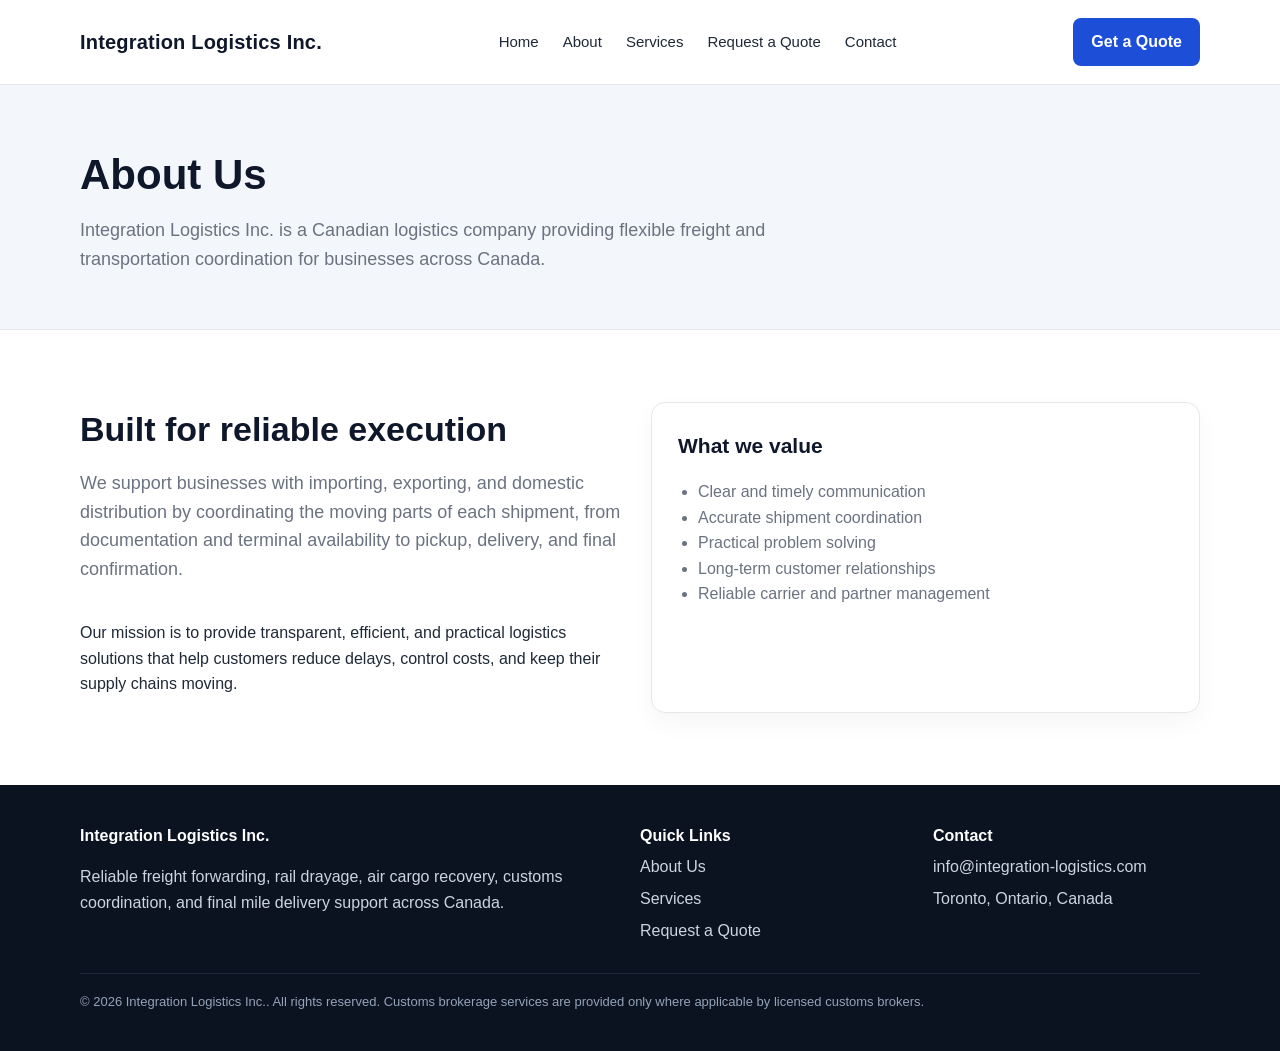
==== about.html @ 7c5bf831 "Add files via upload" ====
<!doctype html>
<html lang="en">
<head>
  <meta charset="utf-8">
  <meta name="viewport" content="width=device-width, initial-scale=1">
  <title>About Us | Integration Logistics Inc.</title>
  <meta name="description" content="Canadian freight forwarding, rail drayage, air cargo recovery, customs coordination, and final mile delivery solutions.">
  <link rel="stylesheet" href="styles.css">
</head>
<body>
<header class="header">
  <div class="container nav">
    <a class="logo" href="index.html">Integration Logistics Inc.</a>
    <nav class="menu">
      <a href="index.html">Home</a>
      <a href="about.html">About</a>
      <a href="services.html">Services</a>
      <a href="quote.html">Request a Quote</a>
      <a href="contact.html">Contact</a>
    </nav>
    <a class="btn" href="quote.html">Get a Quote</a>
  </div>
</header>

<section class="page-hero">
  <div class="container">
    <h1>About Us</h1>
    <p>Integration Logistics Inc. is a Canadian logistics company providing flexible freight and transportation coordination for businesses across Canada.</p>
  </div>
</section>
<section class="section">
  <div class="container">
    <div class="grid two">
      <div>
        <div class="section-title">
          <h2>Built for reliable execution</h2>
          <p>We support businesses with importing, exporting, and domestic distribution by coordinating the moving parts of each shipment, from documentation and terminal availability to pickup, delivery, and final confirmation.</p>
        </div>
        <p>Our mission is to provide transparent, efficient, and practical logistics solutions that help customers reduce delays, control costs, and keep their supply chains moving.</p>
      </div>
      <div class="card">
        <h3>What we value</h3>
        <ul>
          <li>Clear and timely communication</li>
          <li>Accurate shipment coordination</li>
          <li>Practical problem solving</li>
          <li>Long-term customer relationships</li>
          <li>Reliable carrier and partner management</li>
        </ul>
      </div>
    </div>
  </div>
</section>

<footer class="footer">
  <div class="container">
    <div class="footer-grid">
      <div>
        <strong>Integration Logistics Inc.</strong>
        <p>Reliable freight forwarding, rail drayage, air cargo recovery, customs coordination, and final mile delivery support across Canada.</p>
      </div>
      <div>
        <strong>Quick Links</strong>
        <a href="about.html">About Us</a>
        <a href="services.html">Services</a>
        <a href="quote.html">Request a Quote</a>
      </div>
      <div>
        <strong>Contact</strong>
        <a href="mailto:info@integration-logistics.com">info@integration-logistics.com</a>
        <span>Toronto, Ontario, Canada</span>
      </div>
    </div>
    <div class="small">© 2026 Integration Logistics Inc.. All rights reserved. Customs brokerage services are provided only where applicable by licensed customs brokers.</div>
  </div>
</footer>
</body>
</html>
---- styles.css ----
:root {
  --text: #1f2937;
  --muted: #6b7280;
  --bg: #ffffff;
  --soft: #f3f6fa;
  --line: #e5e7eb;
  --dark: #0f172a;
  --accent: #1d4ed8;
}
* { box-sizing: border-box; }
body {
  margin: 0;
  font-family: Arial, Helvetica, sans-serif;
  color: var(--text);
  background: var(--bg);
  line-height: 1.6;
}
a { color: inherit; text-decoration: none; }
.container { width: min(1120px, 92%); margin: 0 auto; }
.header {
  position: sticky; top: 0; z-index: 10;
  background: rgba(255,255,255,0.96);
  border-bottom: 1px solid var(--line);
}
.nav { display: flex; align-items: center; justify-content: space-between; padding: 18px 0; gap: 24px; }
.logo { font-weight: 800; letter-spacing: .2px; color: var(--dark); font-size: 20px; }
.menu { display: flex; gap: 24px; align-items: center; font-size: 15px; }
.menu a:hover { color: var(--accent); }
.btn {
  display: inline-block; background: var(--accent); color: white; padding: 11px 18px;
  border-radius: 8px; font-weight: 700; border: 0; cursor: pointer;
}
.btn.secondary { background: white; color: var(--accent); border: 1px solid var(--accent); }
.hero {
  background: linear-gradient(120deg, #0f172a 0%, #1d4ed8 100%);
  color: white; padding: 92px 0;
}
.hero h1 { font-size: clamp(36px, 5vw, 58px); line-height: 1.1; margin: 0 0 20px; max-width: 850px; }
.hero p { font-size: 20px; max-width: 760px; margin-bottom: 30px; color: #e5e7eb; }
.hero-actions { display: flex; gap: 14px; flex-wrap: wrap; }
.hero .btn.secondary { background: transparent; color: white; border-color: rgba(255,255,255,.7); }
.section { padding: 72px 0; }
.section.soft { background: var(--soft); }
.section-title { max-width: 780px; margin-bottom: 36px; }
.section-title h2 { font-size: 34px; margin: 0 0 12px; color: var(--dark); }
.section-title p { color: var(--muted); font-size: 18px; margin: 0; }
.grid { display: grid; grid-template-columns: repeat(3, 1fr); gap: 22px; }
.grid.two { grid-template-columns: repeat(2, 1fr); }
.card {
  background: white; border: 1px solid var(--line); border-radius: 14px; padding: 26px;
  box-shadow: 0 10px 25px rgba(15,23,42,.04);
}
.card h3 { margin: 0 0 10px; color: var(--dark); font-size: 21px; }
.card p, .card li { color: var(--muted); }
.card ul { padding-left: 20px; margin-bottom: 0; }
.band {
  background: var(--dark); color: white; padding: 54px 0;
}
.band .container { display: flex; justify-content: space-between; align-items: center; gap: 24px; flex-wrap: wrap; }
.band h2 { margin: 0 0 8px; font-size: 30px; }
.band p { margin: 0; color: #cbd5e1; }
.page-hero { background: var(--soft); padding: 56px 0; border-bottom: 1px solid var(--line); }
.page-hero h1 { font-size: 42px; margin: 0 0 8px; color: var(--dark); }
.page-hero p { margin: 0; color: var(--muted); font-size: 18px; max-width: 800px; }
.form {
  display: grid; grid-template-columns: repeat(2, 1fr); gap: 16px;
}
.form label { display: block; font-weight: 700; margin-bottom: 6px; }
.form input, .form textarea, .form select {
  width: 100%; border: 1px solid var(--line); border-radius: 8px; padding: 12px;
  font: inherit; background: white;
}
.form textarea { min-height: 140px; }
.full { grid-column: 1 / -1; }
.notice {
  background: #eff6ff; border: 1px solid #bfdbfe; color: #1e3a8a;
  padding: 16px; border-radius: 10px; margin-top: 20px;
}
.footer { background: #0b1220; color: #cbd5e1; padding: 38px 0; }
.footer strong { color: white; }
.footer-grid { display: grid; grid-template-columns: 2fr 1fr 1fr; gap: 26px; }
.footer a { color: #cbd5e1; display: block; margin: 6px 0; }
.small { font-size: 13px; color: #94a3b8; margin-top: 24px; border-top: 1px solid #1e293b; padding-top: 18px; }
@media (max-width: 820px) {
  .menu { display: none; }
  .grid, .grid.two, .footer-grid, .form { grid-template-columns: 1fr; }
  .full { grid-column: auto; }
  .hero { padding: 66px 0; }
}
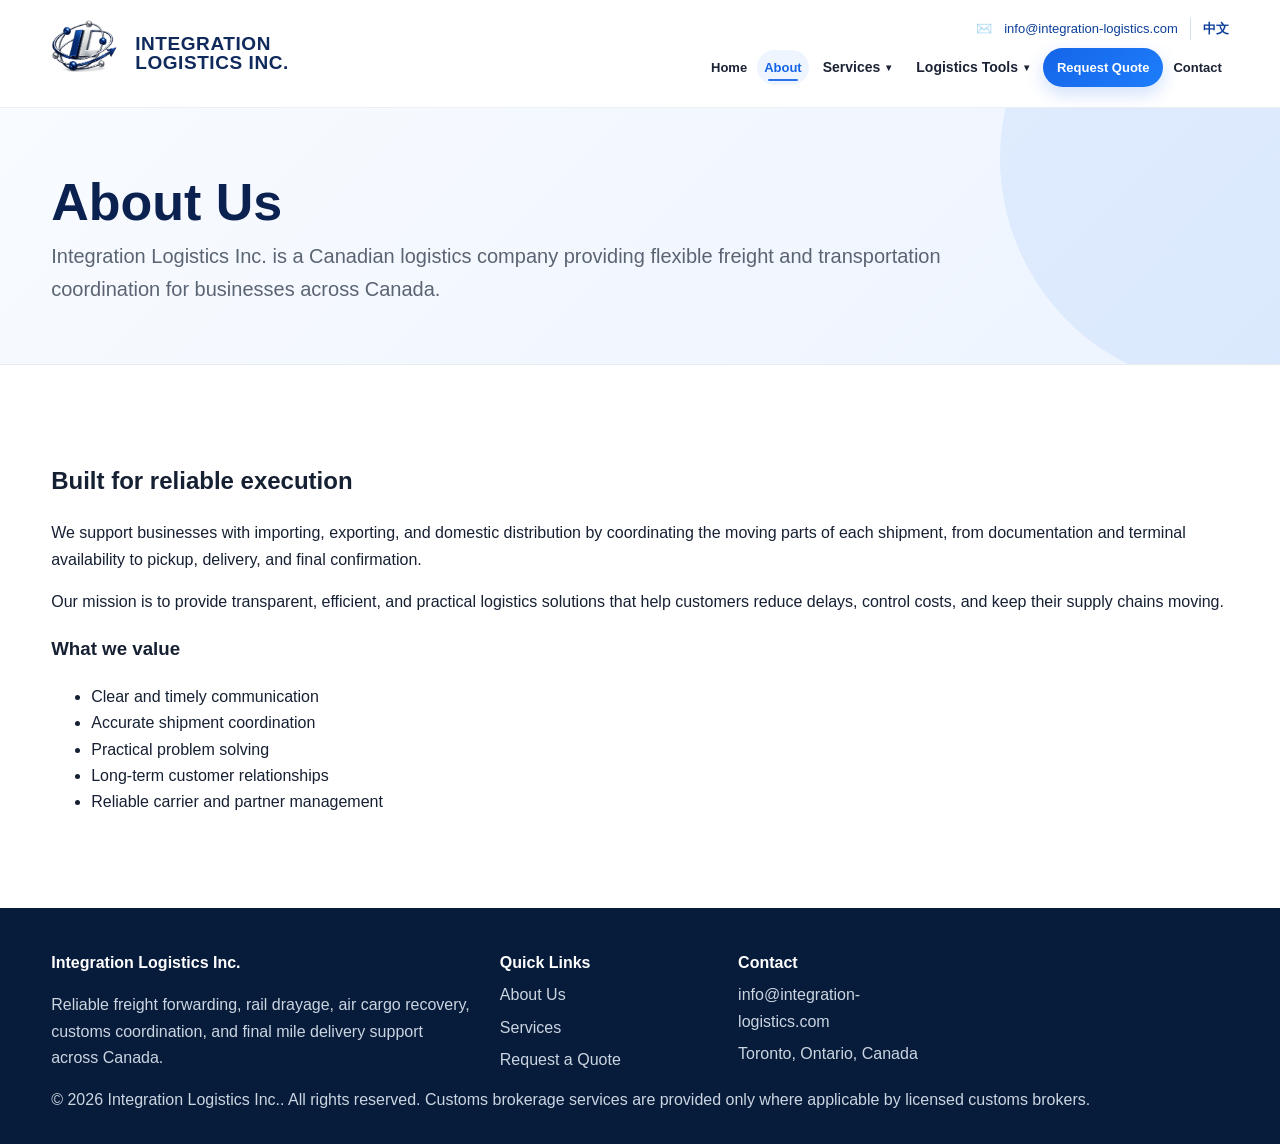
==== commit 0a4ec7b7: "Upgrade website to V3 and add Logistics Tools" ====
--- a/about.html
+++ b/about.html
@@ -8,19 +8,7 @@
   <link rel="stylesheet" href="styles.css">
 </head>
 <body>
-<header class="header">
-  <div class="container nav">
-    <a class="logo" href="index.html">Integration Logistics Inc.</a>
-    <nav class="menu">
-      <a href="index.html">Home</a>
-      <a href="about.html">About</a>
-      <a href="services.html">Services</a>
-      <a href="quote.html">Request a Quote</a>
-      <a href="contact.html">Contact</a>
-    </nav>
-    <a class="btn" href="quote.html">Get a Quote</a>
-  </div>
-</header>
+<header class="header"><div class="container nav"><a class="brand" href="index.html"><img src="assets/logo-mark.png" alt="Integration Logistics logo"><div class="brand-text"><div class="line1">INTEGRATION</div><div class="line2">LOGISTICS INC.</div></div></a><div class="header-right"><div class="contact-mini">✉️ <a href="mailto:info@integration-logistics.com">info@integration-logistics.com</a><a class="lang-switch" href="index-cn.html">中文</a></div><nav class="menu" aria-label="Primary navigation"><a href="index.html" class="">Home</a><a href="about.html" class="active">About</a><div class="nav-dropdown"><button class="nav-dropdown-toggle" type="button" aria-expanded="false">Services</button><div class="nav-dropdown-menu"><a href="services.html" class="">All Services</a><a href="rail-drayage.html" class="">Rail Drayage</a><a href="air-freight.html" class="">Air Freight</a></div></div><div class="nav-dropdown"><button class="nav-dropdown-toggle" type="button" aria-expanded="false">Logistics Tools</button><div class="nav-dropdown-menu"><a href="warehouse-locator.html" class="">Warehouse Locator</a><a href="track-shipment.html" class="">Track Shipment</a><a href="resources.html" class="">Resources</a></div></div><a href="quote.html" class="nav-primary-cta">Request Quote</a><a href="contact.html" class="">Contact</a></nav></div></div></header>
 
 <section class="page-hero">
   <div class="container">
@@ -74,5 +62,5 @@
     <div class="small">© 2026 Integration Logistics Inc.. All rights reserved. Customs brokerage services are provided only where applicable by licensed customs brokers.</div>
   </div>
 </footer>
-</body>
+<script>(function(){document.querySelectorAll('.nav-dropdown-toggle').forEach(function(btn){btn.addEventListener('click',function(e){e.stopPropagation();var parent=btn.closest('.nav-dropdown');document.querySelectorAll('.nav-dropdown.open').forEach(function(x){if(x!==parent)x.classList.remove('open')});parent.classList.toggle('open');btn.setAttribute('aria-expanded',parent.classList.contains('open')?'true':'false')})});document.addEventListener('click',function(){document.querySelectorAll('.nav-dropdown.open').forEach(function(x){x.classList.remove('open');var b=x.querySelector('.nav-dropdown-toggle');if(b)b.setAttribute('aria-expanded','false')})})})();</script></body>
 </html>
--- a/styles.css
+++ b/styles.css
@@ -1,90 +1,365 @@
 
-:root {
-  --text: #1f2937;
-  --muted: #6b7280;
-  --bg: #ffffff;
-  --soft: #f3f6fa;
-  --line: #e5e7eb;
-  --dark: #0f172a;
-  --accent: #1d4ed8;
-}
-* { box-sizing: border-box; }
-body {
-  margin: 0;
-  font-family: Arial, Helvetica, sans-serif;
-  color: var(--text);
-  background: var(--bg);
-  line-height: 1.6;
-}
-a { color: inherit; text-decoration: none; }
-.container { width: min(1120px, 92%); margin: 0 auto; }
-.header {
-  position: sticky; top: 0; z-index: 10;
-  background: rgba(255,255,255,0.96);
-  border-bottom: 1px solid var(--line);
-}
-.nav { display: flex; align-items: center; justify-content: space-between; padding: 18px 0; gap: 24px; }
-.logo { font-weight: 800; letter-spacing: .2px; color: var(--dark); font-size: 20px; }
-.menu { display: flex; gap: 24px; align-items: center; font-size: 15px; }
-.menu a:hover { color: var(--accent); }
-.btn {
-  display: inline-block; background: var(--accent); color: white; padding: 11px 18px;
-  border-radius: 8px; font-weight: 700; border: 0; cursor: pointer;
-}
-.btn.secondary { background: white; color: var(--accent); border: 1px solid var(--accent); }
-.hero {
-  background: linear-gradient(120deg, #0f172a 0%, #1d4ed8 100%);
-  color: white; padding: 92px 0;
-}
-.hero h1 { font-size: clamp(36px, 5vw, 58px); line-height: 1.1; margin: 0 0 20px; max-width: 850px; }
-.hero p { font-size: 20px; max-width: 760px; margin-bottom: 30px; color: #e5e7eb; }
-.hero-actions { display: flex; gap: 14px; flex-wrap: wrap; }
-.hero .btn.secondary { background: transparent; color: white; border-color: rgba(255,255,255,.7); }
-.section { padding: 72px 0; }
-.section.soft { background: var(--soft); }
-.section-title { max-width: 780px; margin-bottom: 36px; }
-.section-title h2 { font-size: 34px; margin: 0 0 12px; color: var(--dark); }
-.section-title p { color: var(--muted); font-size: 18px; margin: 0; }
-.grid { display: grid; grid-template-columns: repeat(3, 1fr); gap: 22px; }
-.grid.two { grid-template-columns: repeat(2, 1fr); }
-.card {
-  background: white; border: 1px solid var(--line); border-radius: 14px; padding: 26px;
-  box-shadow: 0 10px 25px rgba(15,23,42,.04);
-}
-.card h3 { margin: 0 0 10px; color: var(--dark); font-size: 21px; }
-.card p, .card li { color: var(--muted); }
-.card ul { padding-left: 20px; margin-bottom: 0; }
-.band {
-  background: var(--dark); color: white; padding: 54px 0;
-}
-.band .container { display: flex; justify-content: space-between; align-items: center; gap: 24px; flex-wrap: wrap; }
-.band h2 { margin: 0 0 8px; font-size: 30px; }
-.band p { margin: 0; color: #cbd5e1; }
-.page-hero { background: var(--soft); padding: 56px 0; border-bottom: 1px solid var(--line); }
-.page-hero h1 { font-size: 42px; margin: 0 0 8px; color: var(--dark); }
-.page-hero p { margin: 0; color: var(--muted); font-size: 18px; max-width: 800px; }
-.form {
-  display: grid; grid-template-columns: repeat(2, 1fr); gap: 16px;
-}
-.form label { display: block; font-weight: 700; margin-bottom: 6px; }
-.form input, .form textarea, .form select {
-  width: 100%; border: 1px solid var(--line); border-radius: 8px; padding: 12px;
-  font: inherit; background: white;
-}
-.form textarea { min-height: 140px; }
-.full { grid-column: 1 / -1; }
-.notice {
-  background: #eff6ff; border: 1px solid #bfdbfe; color: #1e3a8a;
-  padding: 16px; border-radius: 10px; margin-top: 20px;
-}
-.footer { background: #0b1220; color: #cbd5e1; padding: 38px 0; }
-.footer strong { color: white; }
-.footer-grid { display: grid; grid-template-columns: 2fr 1fr 1fr; gap: 26px; }
-.footer a { color: #cbd5e1; display: block; margin: 6px 0; }
-.small { font-size: 13px; color: #94a3b8; margin-top: 24px; border-top: 1px solid #1e293b; padding-top: 18px; }
-@media (max-width: 820px) {
-  .menu { display: none; }
-  .grid, .grid.two, .footer-grid, .form { grid-template-columns: 1fr; }
-  .full { grid-column: auto; }
-  .hero { padding: 66px 0; }
-}
+:root{
+  --blue:#1565e8;
+  --blue-2:#1d7dfa;
+  --blue-dark:#0c3f99;
+  --navy:#061f4b;
+  --navy-2:#0a2b63;
+  --text:#162033;
+  --muted:#5a6472;
+  --bg:#f6f8fc;
+  --line:#e6ebf2;
+  --white:#fff;
+  --shadow:0 16px 40px rgba(16,24,40,.11);
+  --shadow-soft:0 9px 24px rgba(16,24,40,.075);
+  --radius:18px;
+  --transition:all .28s ease;
+}
+*{box-sizing:border-box}
+html{scroll-behavior:smooth}
+body{margin:0;font-family:Arial,Helvetica,sans-serif;background:#fff;color:var(--text);line-height:1.65}
+a{text-decoration:none;color:inherit}
+img{display:block;max-width:100%}
+.container{width:min(1240px,92%);margin:0 auto}
+.header{background:rgba(255,255,255,.96);backdrop-filter:blur(14px);border-bottom:1px solid rgba(10,63,147,.08);position:sticky;top:0;z-index:50}
+.nav{position:relative;display:flex;align-items:center;justify-content:space-between;gap:18px;padding:13px 0 14px}
+.brand{display:flex;align-items:center;gap:10px;flex:0 0 auto}
+.brand img{width:82px;height:auto}
+.brand-text{font-weight:800;line-height:1.0;color:#102a5c}
+.brand-text .line1,.brand-text .line2{font-size:21px;letter-spacing:.03em}
+.header-right{display:flex;flex-direction:column;align-items:flex-end;gap:8px;min-width:0;flex:1}
+.contact-mini{font-size:13px;color:var(--blue-dark);display:flex;align-items:center;gap:12px;white-space:nowrap}
+.lang-switch{color:#0c3f99;font-weight:700;border-left:1px solid #d8e2ef;padding-left:12px}
+.menu{display:flex;align-items:center;gap:3px;flex-wrap:nowrap;justify-content:flex-end;width:100%}
+.menu a{position:relative;font-size:14px;font-weight:700;color:#1a2233;padding:8px 9px;border-radius:999px;white-space:nowrap;transition:var(--transition)}
+.menu a::after{content:'';position:absolute;left:11px;right:11px;bottom:4px;height:2px;border-radius:999px;background:var(--blue);transform:scaleX(0);transform-origin:center;transition:var(--transition);opacity:.9}
+.menu a:hover{color:var(--blue-dark);background:rgba(21,101,232,.075);transform:translateY(-1px)}
+.menu a:hover::after,.menu a.active::after{transform:scaleX(1)}
+.menu a.active{color:var(--blue);background:rgba(21,101,232,.065)}
+
+.hero{position:relative;overflow:hidden;background:#071f4a;min-height:405px;display:flex;align-items:center}
+.hero::before{content:'';position:absolute;inset:0;z-index:1;background:linear-gradient(90deg,rgba(3,23,56,.98) 0%,rgba(3,27,67,.95) 33%,rgba(7,39,93,.72) 54%,rgba(8,48,113,.28) 74%,rgba(8,48,113,.04) 100%)}
+.hero::after{content:'';position:absolute;inset:0;background:url('assets/hero-banner.jpg') center center/cover no-repeat;z-index:0;opacity:1}
+.hero .container{position:relative;z-index:2}
+.hero-inner{position:relative;z-index:2;padding:52px 0 70px;color:#fff;max-width:650px}
+.hero-inner::before{content:'';position:absolute;left:-42px;top:10px;bottom:8px;width:78%;background-image:radial-gradient(rgba(255,255,255,.15) 1px, transparent 1px);background-size:12px 12px;opacity:.28;mask-image:linear-gradient(90deg, black 55%, transparent 100%);pointer-events:none}
+.hero h1{position:relative;font-size:58px;line-height:1.04;letter-spacing:-.035em;margin:0 0 18px;font-weight:800;text-wrap:balance}
+.hero p{position:relative;font-size:21px;max-width:610px;margin:0 0 30px;color:#e7eef9}
+.btn{display:inline-flex;align-items:center;justify-content:center;gap:10px;background:linear-gradient(135deg,var(--blue),var(--blue-2));color:#fff;border:0;border-radius:12px;padding:15px 30px;font-size:16px;font-weight:800;letter-spacing:.01em;box-shadow:0 12px 28px rgba(21,101,232,.28);cursor:pointer;transition:var(--transition)}
+.btn:hover{transform:translateY(-2px);box-shadow:0 18px 34px rgba(21,101,232,.32);filter:saturate(1.05)}
+.btn.light{background:#fff;color:var(--blue-dark)}
+.btn.small{font-size:15px;padding:12px 24px}
+.feature-wrap{margin-top:-34px;position:relative;z-index:3}
+.features{display:grid;grid-template-columns:repeat(4,1fr);gap:16px}
+.feature-card{background:#fff;border:1px solid var(--line);border-radius:var(--radius);padding:26px 24px 22px;box-shadow:var(--shadow-soft);transition:var(--transition)}
+.feature-card:hover{transform:translateY(-6px);box-shadow:var(--shadow)}
+.icon-badge{width:62px;height:62px;border-radius:18px;display:inline-flex;align-items:center;justify-content:center;margin-bottom:16px;background:linear-gradient(180deg,#f4f8ff,#eaf1ff);border:1px solid #dce8ff;color:var(--blue-dark);box-shadow:inset 0 1px 0 rgba(255,255,255,.7)}
+.icon-badge svg{width:30px;height:30px}
+.icon-badge.support{width:70px;height:70px;border-radius:22px}
+.feature-card h3{font-size:19px;line-height:1.2;margin:0 0 10px;color:#0f3270}
+.feature-card p{margin:0;font-size:16px;color:var(--muted)}
+
+.section{padding:76px 0}
+.section.soft{background:var(--bg)}
+.about-grid{display:grid;grid-template-columns:410px 1fr 295px;gap:40px;align-items:start}
+.about-image img{width:100%;border-radius:16px;box-shadow:var(--shadow)}
+.kicker{color:var(--blue);font-weight:800;text-transform:uppercase;font-size:14px;letter-spacing:.04em;margin-bottom:10px}
+.about-copy h2{font-size:52px;line-height:1.08;letter-spacing:-.03em;color:#0b2150;margin:0 0 18px;font-weight:800;text-wrap:balance}
+.about-copy p{font-size:18px;color:var(--muted);margin:0 0 14px}
+.check-list{list-style:none;padding:0;margin:20px 0 0}
+.check-list li{display:flex;align-items:flex-start;gap:12px;margin:14px 0;font-size:18px;color:#344054}
+.check{width:22px;height:22px;border-radius:50%;background:var(--blue-dark);color:#fff;display:inline-flex;align-items:center;justify-content:center;font-size:14px;flex:0 0 auto;margin-top:3px}
+.help-card{background:linear-gradient(180deg,#f6faff,#edf3fb);border:1px solid #e1ebf8;border-radius:18px;padding:32px 30px;box-shadow:var(--shadow-soft)}
+.help-card h3{font-size:28px;color:#0d3271;margin:0 0 12px}
+.help-card p{font-size:17px;color:var(--muted);margin:0 0 22px}
+
+.page-hero{position:relative;overflow:hidden;background:linear-gradient(135deg,#f8fbff,#edf4ff);padding:66px 0 58px;border-bottom:1px solid var(--line)}
+.page-hero::after{content:'';position:absolute;right:-180px;top:-180px;width:460px;height:460px;border-radius:50%;background:rgba(21,101,232,.08)}
+.page-hero .container{position:relative;z-index:2}
+.page-hero h1{margin:0 0 10px;font-size:52px;color:#0b2150;line-height:1.08;text-wrap:balance}
+.page-hero p{margin:0;font-size:20px;color:var(--muted);max-width:920px}
+
+.cards{display:grid;grid-template-columns:repeat(3,1fr);gap:20px}
+.info-card,.text-card,.form-card,.process-card{background:#fff;border:1px solid var(--line);border-radius:16px;padding:26px;box-shadow:var(--shadow-soft);transition:var(--transition)}
+.info-card:hover,.text-card:hover,.process-card:hover{transform:translateY(-4px);box-shadow:var(--shadow)}
+.info-card h3,.text-card h3,.process-card h3{margin:0 0 12px;color:#0f3270;font-size:23px}
+.info-card p,.info-card li,.text-card p,.text-card li,.process-card p,.process-card li{color:var(--muted);font-size:17px}
+.info-card ul,.text-card ul,.process-card ul{padding-left:22px;margin:0}
+.info-card .icon-badge,.text-card .icon-badge,.process-card .icon-badge{margin-bottom:14px}
+.dual{display:grid;grid-template-columns:1.05fr .95fr;gap:24px}
+.three{display:grid;grid-template-columns:repeat(3,1fr);gap:20px}
+.steps{counter-reset:step;display:grid;grid-template-columns:repeat(3,1fr);gap:18px;margin-top:24px}
+.step{background:#fff;border:1px solid var(--line);border-radius:16px;padding:24px;box-shadow:var(--shadow-soft)}
+.step::before{counter-increment:step;content:counter(step);display:flex;align-items:center;justify-content:center;width:34px;height:34px;border-radius:50%;background:var(--blue-dark);color:#fff;font-weight:800;margin-bottom:14px}
+.step h3{margin:0 0 8px;color:#0f3270;font-size:20px}
+.step p{margin:0;color:var(--muted)}
+.notice{background:#eff6ff;border:1px solid #bfdbfe;color:#1e3a8a;padding:16px;border-radius:12px;margin-top:18px;font-size:16px}
+.form{display:grid;grid-template-columns:repeat(2,1fr);gap:16px}
+.form label{display:block;font-weight:700;margin-bottom:6px;color:#0f3270}
+.form input,.form textarea{width:100%;padding:13px 14px;border:1px solid #d0d5dd;border-radius:10px;font:inherit;background:#fff;transition:var(--transition)}
+.form input:focus,.form textarea:focus{outline:none;border-color:#95b8ff;box-shadow:0 0 0 4px rgba(21,101,232,.10)}
+.form textarea{min-height:220px;resize:vertical}
+.full{grid-column:1/-1}
+.map-wrap{border-radius:16px;overflow:hidden;box-shadow:var(--shadow-soft);border:1px solid var(--line)}
+.map-wrap iframe{width:100%;height:360px;border:0}
+.disclaimer{margin-top:16px;padding-top:16px;border-top:1px solid var(--line);font-size:14px;color:var(--muted)}
+.footer{background:#071b3a;color:#cbd5e1;padding:42px 0 30px}
+.footer-grid{display:grid;grid-template-columns:2fr 1fr 1fr 1.2fr;gap:28px}
+.footer strong{color:#fff}
+.footer a{display:block;color:#cbd5e1;margin:6px 0;transition:var(--transition)}
+.footer a:hover{color:#fff}
+.copyright{font-size:13px;color:#98a2b3;margin-top:22px;border-top:1px solid rgba(255,255,255,.12);padding-top:18px}
+
+.cn body{font-family:Arial,'Microsoft YaHei','PingFang SC',sans-serif}
+.cn .hero h1{font-size:54px}
+.cn .hero p{max-width:650px}
+
+@media (max-width:1280px){
+  .brand img{width:74px}
+  .brand-text .line1,.brand-text .line2{font-size:19px}
+  .menu a{font-size:13px;padding:7px 7px}
+  .hero h1{font-size:52px}
+  .about-copy h2{font-size:46px}
+}
+@media (max-width:1080px){
+  .nav{align-items:flex-start}
+  .header-right{align-items:flex-start}
+  .menu{justify-content:flex-start;flex-wrap:wrap}
+  .features,.cards,.three,.steps{grid-template-columns:repeat(2,1fr)}
+  .about-grid{grid-template-columns:1fr}
+  .help-card{max-width:420px}
+}
+@media (max-width:860px){
+  .hero{min-height:430px}
+  .hero h1{font-size:40px}
+  .hero p{font-size:19px}
+  .dual,.features,.cards,.three,.steps,.footer-grid,.form{grid-template-columns:1fr}
+  .feature-wrap{margin-top:24px}
+  .full{grid-column:auto}
+  .menu a.active::after{display:none}
+  .menu a{padding:8px 10px}
+}
+@media (max-width:560px){
+  .brand{gap:8px}
+  .brand img{width:62px}
+  .brand-text .line1,.brand-text .line2{font-size:15px}
+  .contact-mini{font-size:12px;gap:8px;flex-wrap:wrap}
+  .menu{gap:6px}
+  .menu a{font-size:13px}
+  .hero-inner{padding:44px 0 52px}
+  .hero h1{font-size:33px}
+  .hero p{font-size:17px}
+  .btn{width:100%;padding:15px 20px}
+  .page-hero h1{font-size:34px}
+  .page-hero p{font-size:18px}
+  .feature-card{padding:22px 20px}
+}
+
+
+
+/* Mobile header/navigation fix */
+@media (max-width:760px){
+  html, body{
+    max-width:100%;
+    overflow-x:hidden;
+  }
+
+  .container{
+    width:min(100% - 32px, 1240px);
+  }
+
+  .header{
+    position:relative;
+  }
+
+  .nav{
+    display:block;
+    padding:12px 0 10px;
+  }
+
+  .brand{
+    display:flex;
+    align-items:center;
+    gap:8px;
+    width:100%;
+    margin-bottom:8px;
+  }
+
+  .brand img{
+    width:64px;
+    flex:0 0 auto;
+  }
+
+  .brand-text .line1,
+  .brand-text .line2{
+    font-size:17px;
+    line-height:.95;
+    letter-spacing:.02em;
+  }
+
+  .header-right{
+    display:block;
+    width:100%;
+  }
+
+  .contact-mini{
+    display:flex;
+    align-items:center;
+    justify-content:flex-start;
+    gap:8px;
+    flex-wrap:wrap;
+    font-size:12px;
+    margin:4px 0 8px;
+    white-space:normal;
+  }
+
+  .lang-switch{
+    border-left:1px solid #d8e2ef;
+    padding-left:10px;
+    margin-left:4px;
+  }
+
+  .menu{
+    display:flex;
+    flex-wrap:nowrap;
+    overflow-x:auto;
+    overflow-y:hidden;
+    gap:8px;
+    width:100%;
+    padding:8px 0 4px;
+    justify-content:flex-start;
+    -webkit-overflow-scrolling:touch;
+    scrollbar-width:none;
+  }
+
+  .menu::-webkit-scrollbar{
+    display:none;
+  }
+
+  .menu a{
+    flex:0 0 auto;
+    font-size:13px;
+    padding:8px 12px;
+    border:1px solid #e4eaf3;
+    background:#fff;
+    box-shadow:0 3px 10px rgba(16,24,40,.04);
+  }
+
+  .menu a.active{
+    background:#edf4ff;
+    border-color:#d7e7ff;
+  }
+
+  .menu a::after{
+    display:none;
+  }
+
+  .hero{
+    min-height:430px;
+  }
+
+  .hero-inner{
+    padding:44px 0 56px;
+    max-width:100%;
+  }
+
+  .hero h1{
+    font-size:36px;
+    line-height:1.08;
+    letter-spacing:-.025em;
+  }
+
+  .hero p{
+    font-size:17px;
+    line-height:1.55;
+    max-width:100%;
+  }
+
+  .feature-wrap{
+    margin-top:22px;
+  }
+}
+
+@media (max-width:420px){
+  .container{
+    width:min(100% - 24px, 1240px);
+  }
+
+  .brand img{
+    width:58px;
+  }
+
+  .brand-text .line1,
+  .brand-text .line2{
+    font-size:15px;
+  }
+
+  .hero h1{
+    font-size:32px;
+  }
+
+  .hero p{
+    font-size:16px;
+  }
+
+  .btn{
+    width:100%;
+  }
+}
+
+
+/* ===== Integration Logistics Website V3 ===== */
+.menu{overflow:visible}
+.nav-dropdown{position:relative;display:inline-flex;align-items:center}
+.nav-dropdown-toggle{appearance:none;border:0;background:transparent;font:inherit;position:relative;font-size:14px;font-weight:700;color:#1a2233;padding:8px 11px;border-radius:999px;white-space:nowrap;cursor:pointer;transition:var(--transition)}
+.nav-dropdown-toggle::after{content:'▾';font-size:10px;margin-left:6px;vertical-align:1px}
+.nav-dropdown-toggle:hover,.nav-dropdown.open .nav-dropdown-toggle,.nav-dropdown.active .nav-dropdown-toggle{color:var(--blue-dark);background:rgba(21,101,232,.075)}
+.nav-dropdown-menu{position:absolute;top:calc(100% + 9px);left:0;min-width:230px;padding:9px;background:#fff;border:1px solid var(--line);border-radius:14px;box-shadow:0 18px 42px rgba(16,24,40,.16);opacity:0;visibility:hidden;transform:translateY(7px);transition:var(--transition);z-index:100}
+.nav-dropdown-menu::before{content:'';position:absolute;left:0;right:0;top:-12px;height:12px}
+.nav-dropdown-menu a{display:block!important;border-radius:9px!important;padding:10px 12px!important;font-size:13px!important;white-space:nowrap}
+.nav-dropdown-menu a::after{display:none!important}
+.nav-dropdown-menu a:hover,.nav-dropdown-menu a.active{background:#edf4ff!important;color:var(--blue-dark)!important;transform:none!important}
+.nav-dropdown:hover .nav-dropdown-menu,.nav-dropdown:focus-within .nav-dropdown-menu,.nav-dropdown.open .nav-dropdown-menu{opacity:1;visibility:visible;transform:translateY(0)}
+.nav-primary-cta{background:linear-gradient(135deg,var(--blue),var(--blue-2))!important;color:#fff!important;padding:9px 14px!important;box-shadow:0 7px 18px rgba(21,101,232,.2)}
+.nav-primary-cta::after{display:none!important}
+.nav-primary-cta:hover{color:#fff!important;background:linear-gradient(135deg,var(--blue-dark),var(--blue))!important}
+
+.tool-hero{background:linear-gradient(135deg,#071f4a 0%,#0b3b7f 58%,#1565e8 100%);color:#fff;padding:62px 0 54px;position:relative;overflow:hidden}
+.tool-hero::after{content:'';position:absolute;width:460px;height:460px;border-radius:50%;right:-130px;top:-210px;background:rgba(255,255,255,.09)}
+.tool-hero .container{position:relative;z-index:2}
+.tool-hero .kicker{color:#9fc5ff}
+.tool-hero h1{font-size:52px;line-height:1.07;margin:0 0 14px;letter-spacing:-.03em;text-wrap:balance}
+.tool-hero p{font-size:19px;max-width:820px;margin:0;color:#e8f0ff}
+.tool-stat{display:inline-flex;align-items:center;gap:10px;margin-top:22px;padding:9px 14px;border:1px solid rgba(255,255,255,.25);border-radius:999px;background:rgba(255,255,255,.08);font-weight:700}
+.tool-layout{display:grid;grid-template-columns:minmax(0,1fr);gap:22px}
+.tool-toolbar{display:flex;align-items:center;justify-content:space-between;gap:18px;flex-wrap:wrap;background:#fff;border:1px solid var(--line);border-radius:16px;padding:20px 22px;box-shadow:var(--shadow-soft)}
+.tool-toolbar h2{margin:0 0 4px;color:#0b2150;font-size:24px}
+.tool-toolbar p{margin:0;color:var(--muted)}
+.tool-actions{display:flex;gap:10px;flex-wrap:wrap}
+.btn.secondary{background:#fff;color:var(--blue-dark);border:1px solid #cfdced;box-shadow:none}
+.btn.secondary:hover{background:#f5f9ff;border-color:#9fbded}
+.locator-frame-wrap{background:#fff;border:1px solid var(--line);border-radius:18px;padding:10px;box-shadow:var(--shadow);overflow:hidden}
+.locator-frame{display:block;width:100%;height:min(78vh,860px);min-height:590px;border:0;border-radius:12px;background:#eef3f8}
+.tool-info-grid{display:grid;grid-template-columns:repeat(3,1fr);gap:18px}
+.tool-info-card{background:#fff;border:1px solid var(--line);border-radius:16px;padding:22px;box-shadow:var(--shadow-soft)}
+.tool-info-card h3{margin:0 0 8px;color:#0f3270;font-size:19px}
+.tool-info-card p{margin:0;color:var(--muted);font-size:15px}
+.tool-disclaimer{background:#eff6ff;border:1px solid #cfe0fb;border-radius:14px;padding:18px 20px;color:#40536d;font-size:14px}
+
+@media(max-width:1080px){
+ .nav-dropdown-toggle{font-size:13px;padding:7px 8px}
+ .tool-info-grid{grid-template-columns:1fr}
+}
+@media(max-width:760px){
+ .menu{overflow-x:auto;overflow-y:visible;padding-bottom:10px}
+ .nav-dropdown{flex:0 0 auto}
+ .nav-dropdown-toggle{border:1px solid #e4eaf3;background:#fff;box-shadow:0 3px 10px rgba(16,24,40,.04);font-size:13px;padding:8px 12px}
+ .nav-dropdown-menu{position:fixed;left:16px;right:16px;top:auto;min-width:0;max-height:65vh;overflow:auto}
+ .tool-hero{padding:48px 0 44px}
+ .tool-hero h1{font-size:36px}
+ .tool-hero p{font-size:17px}
+ .tool-toolbar{align-items:flex-start}
+ .tool-actions{width:100%}
+ .tool-actions .btn{width:100%}
+ .locator-frame{height:72vh;min-height:520px}
+}
